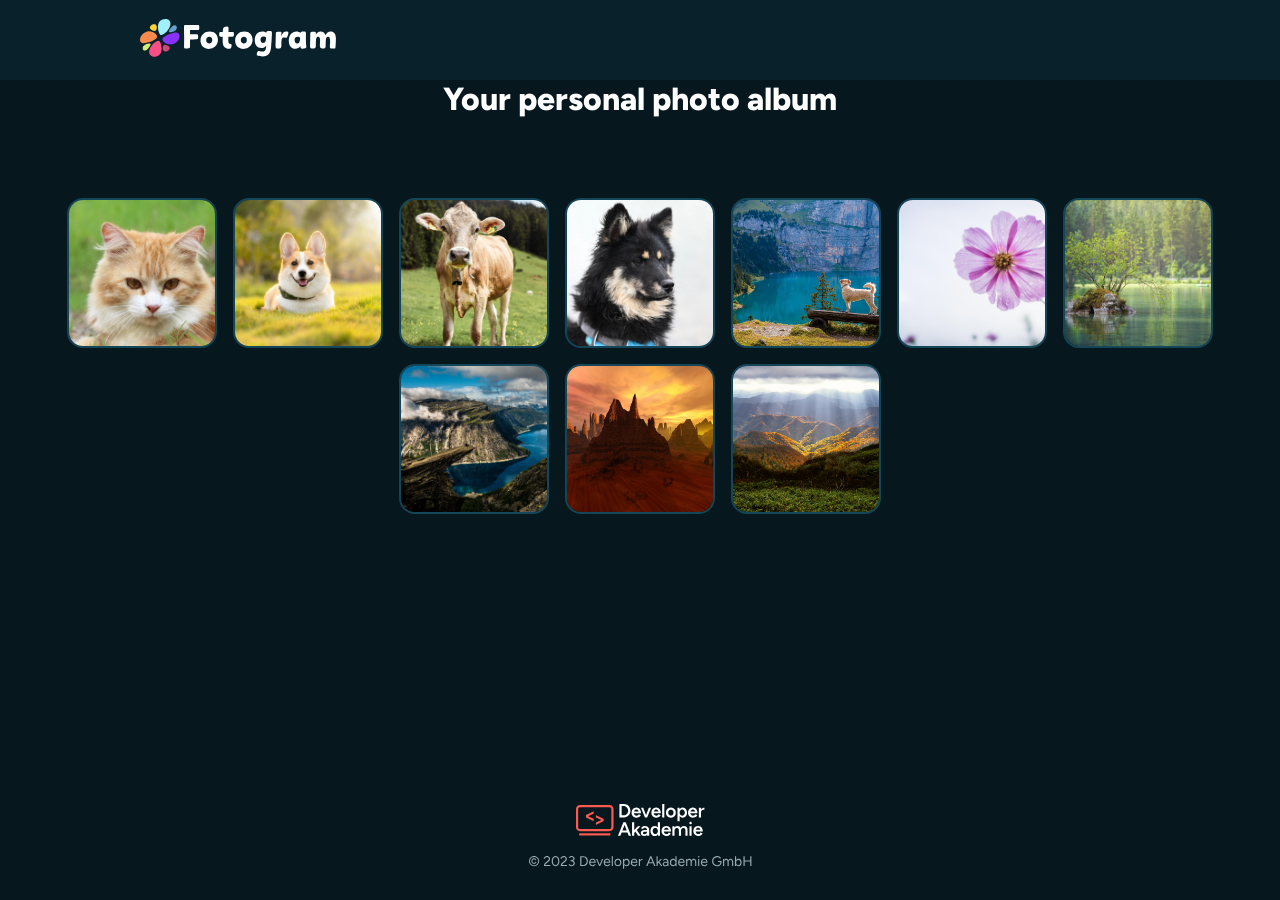
==== index.html @ b295c958 "finished Layout: size of img, content limit, header, footer, background-colors, font" ====
<!doctype html>
<html lang="de">
    <head>
        <meta charset="UTF-8" />
        <meta name="viewport" content="width=device-width, initial-scale=1.0" />
        <title>Fotogram</title>
        <link rel="stylesheet" href="./css/style.css" />
        <link rel="stylesheet" href="./css/fonts.css" />
    </head>
    <body>
        <header class="header-main">
            <section class="">
                <img class="header-main-icon" src="./assets/icon/icon.svg" alt="icon fotogram" />
                <img class="header-main-headline" src="./assets/icon/fotogram-header-title.svg" alt="" />
            </section>
        </header>
        <main>
            <h1>Your personal photo album</h1>
            <section class="main-foto-container">
                <img src="./assets/img/cat.jpg" alt="A cat looking into the camera" />
                <img src="./assets/img/corgi.jpg" alt="A corgi looking into the camera" />
                <img src="./assets/img/cow.jpg" alt="A cow looking into the camera" />
                <img src="./assets/img/dog.jpg" alt="A dog on white background" />
                <img src="./assets/img/dog_and_lake.jpg" alt="A dog looking into a lake" />
                <img src="./assets/img/flower.jpg" alt="A purple flower" />
                <img src="./assets/img/island_on_river.jpg" alt="A small Island on a quiet lake" />
                <img src="./assets/img/mountains_and_river.jpg" alt="A river floating through mountain landscape" />
                <img src="./assets/img/rocks_and_desert.jpg" alt="Rocks in a desert" />
                <img src="./assets/img/sunny_forest.jpg" alt="Sun shining over a forest" />
            </section>
        </main>
        <footer class="footer-main">
            <div class="footer-main-copyright-container">
                <div>
                    <img src="./assets/icon/da-icon.svg" alt="Icon Developer Akademie" />
                    <img src="./assets/icon/da-text.svg" alt="Developer Akademie" />
                </div>
                <img src="./assets/icon/da-copyright-text.svg" alt="Develper Akademie Copyright" />
            </div>
        </footer>
    </body>
</html>
---- css/style.css ----
* {
    margin: 0;
    box-sizing: border-box;
    font-family: "Figtree";
}

body {
    background-color: #06171e;
    display: flex;
    flex-direction: column;
    min-height: 100dvh;
}

/* Styling for the header */

.header-main {
    background-color: #09212a;
    display: flex;
    justify-content: start;
    align-items: center;
    width: 100%;
    height: 80px;
    padding: 20px 140px;
}

.header-main-icon {
    width: 40px;
    height: auto;
}
.header-main-headline {
    height: 32px;
}

/* Styling for the main-part */

main {
    color: white;
    display: flex;
    flex-direction: column;
    justify-content: center;
    align-items: center;
    gap: 80px;
}

.main-foto-container {
    display: flex;
    justify-content: center;
    gap: 16px;
    flex-wrap: wrap;
}

.main-foto-container img {
    border: solid 2px #124658;
    border-radius: 16px;
    width: 150px;
    height: 150px;
    object-fit: cover;
}

/* Styling for the footer */

.footer-main {
    display: flex;
    justify-content: center;
    align-items: center;
    height: 128px;
    background-image: url(./assets/icon/footer-background.svg);
    background-repeat: no-repeat;
    background-size: cover;
    margin-top: auto;
}

.footer-main-copyright-container {
    display: flex;
    flex-direction: column;
    align-items: center;
    gap: 16px;
}

/* Media Queries */

@media screen and (min-width: 1440px) {
    main {
        padding: 0px max(120px, calc((50% - 720px)));
    }
    .header-main {
        padding: 0px max(120px, calc((50% - 720px)));
    }
}
---- css/fonts.css ----
/* figtree-regular - latin */
@font-face {
    font-display: swap; /* Check https://developer.mozilla.org/en-US/docs/Web/CSS/@font-face/font-display for other options. */
    font-family: "Figtree";
    font-style: normal;
    font-weight: 400;
    src: url("../assets/fonts/figtree-v9-latin-regular.woff2") format("woff2"); /* Chrome 36+, Opera 23+, Firefox 39+, Safari 12+, iOS 10+ */
}
/* figtree-800 - latin */
@font-face {
    font-display: swap; /* Check https://developer.mozilla.org/en-US/docs/Web/CSS/@font-face/font-display for other options. */
    font-family: "Figtree";
    font-style: normal;
    font-weight: 800;
    src: url("../assets/fonts/figtree-v9-latin-800.woff2") format("woff2"); /* Chrome 36+, Opera 23+, Firefox 39+, Safari 12+, iOS 10+ */
}
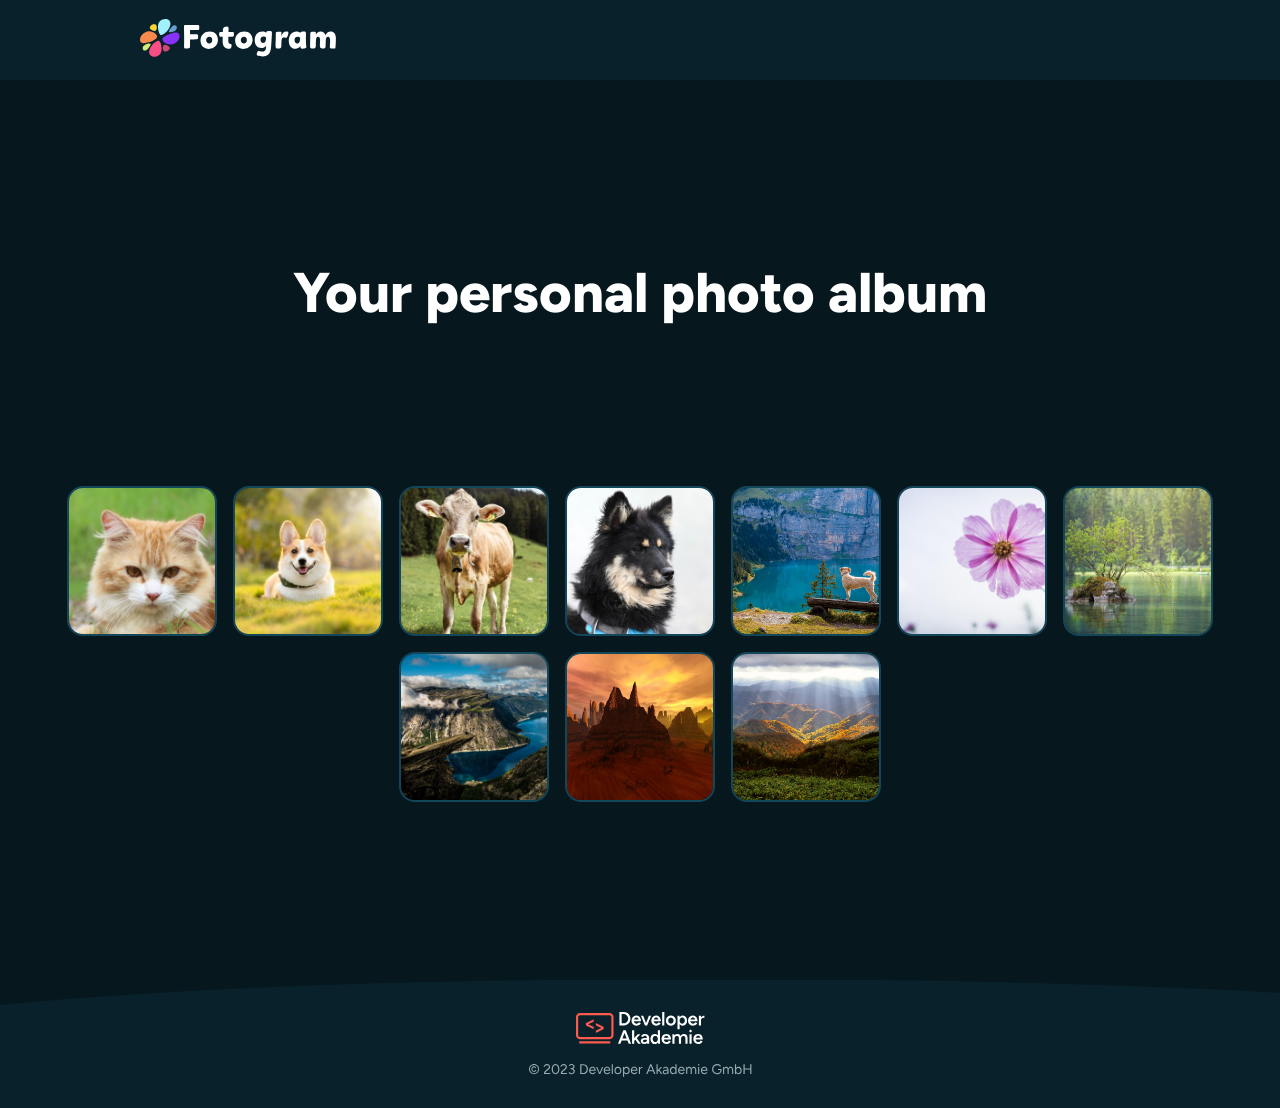
==== commit 72112ff0: "added: fotoalbum.js, playground.html, the script renders the images and the script renders the image" ====
--- a/index.html
+++ b/index.html
@@ -15,18 +15,20 @@
             </section>
         </header>
         <main>
-            <h1>Your personal photo album</h1>
             <section class="main-foto-container">
-                <img src="./assets/img/cat.jpg" alt="A cat looking into the camera" />
-                <img src="./assets/img/corgi.jpg" alt="A corgi looking into the camera" />
-                <img src="./assets/img/cow.jpg" alt="A cow looking into the camera" />
-                <img src="./assets/img/dog.jpg" alt="A dog on white background" />
-                <img src="./assets/img/dog_and_lake.jpg" alt="A dog looking into a lake" />
-                <img src="./assets/img/flower.jpg" alt="A purple flower" />
-                <img src="./assets/img/island_on_river.jpg" alt="A small Island on a quiet lake" />
-                <img src="./assets/img/mountains_and_river.jpg" alt="A river floating through mountain landscape" />
-                <img src="./assets/img/rocks_and_desert.jpg" alt="Rocks in a desert" />
-                <img src="./assets/img/sunny_forest.jpg" alt="Sun shining over a forest" />
+                <h1>Your personal photo album</h1>
+                <section class="main-foto-container-images">
+                    <img src="./assets/img/cat.jpg" alt="A cat looking into the camera" />
+                    <img src="./assets/img/corgi.jpg" alt="A corgi looking into the camera" />
+                    <img src="./assets/img/cow.jpg" alt="A cow looking into the camera" />
+                    <img src="./assets/img/dog.jpg" alt="A dog on white background" />
+                    <img src="./assets/img/dog_and_lake.jpg" alt="A dog looking into a lake" />
+                    <img src="./assets/img/flower.jpg" alt="A purple flower" />
+                    <img src="./assets/img/island_on_river.jpg" alt="A small Island on a quiet lake" />
+                    <img src="./assets/img/mountains_and_river.jpg" alt="A river floating through mountain landscape" />
+                    <img src="./assets/img/rocks_and_desert.jpg" alt="Rocks in a desert" />
+                    <img src="./assets/img/sunny_forest.jpg" alt="Sun shining over a forest" />
+                </section>
             </section>
         </main>
         <footer class="footer-main">
--- a/css/style.css
+++ b/css/style.css
@@ -8,7 +8,6 @@
     background-color: #06171e;
     display: flex;
     flex-direction: column;
-    min-height: 100dvh;
 }
 
 /* Styling for the header */
@@ -34,22 +33,31 @@
 /* Styling for the main-part */
 
 main {
+    display: flex;
     color: white;
-    display: flex;
-    flex-direction: column;
-    justify-content: center;
-    align-items: center;
-    gap: 80px;
+    min-height: 100dvh;
+}
+
+h1 {
+    text-align: center;
+    font-size: 56px;
 }
 
 .main-foto-container {
+    display: flex;
+    justify-content: center;
+    flex-direction: column;
+    gap: 160px;
+    flex-wrap: wrap;
+}
+.main-foto-container-images {
     display: flex;
     justify-content: center;
     gap: 16px;
     flex-wrap: wrap;
 }
 
-.main-foto-container img {
+.main-foto-container-images img {
     border: solid 2px #124658;
     border-radius: 16px;
     width: 150px;
@@ -64,7 +72,7 @@
     justify-content: center;
     align-items: center;
     height: 128px;
-    background-image: url(./assets/icon/footer-background.svg);
+    background-image: url(../assets/icon/footer-background.svg);
     background-repeat: no-repeat;
     background-size: cover;
     margin-top: auto;
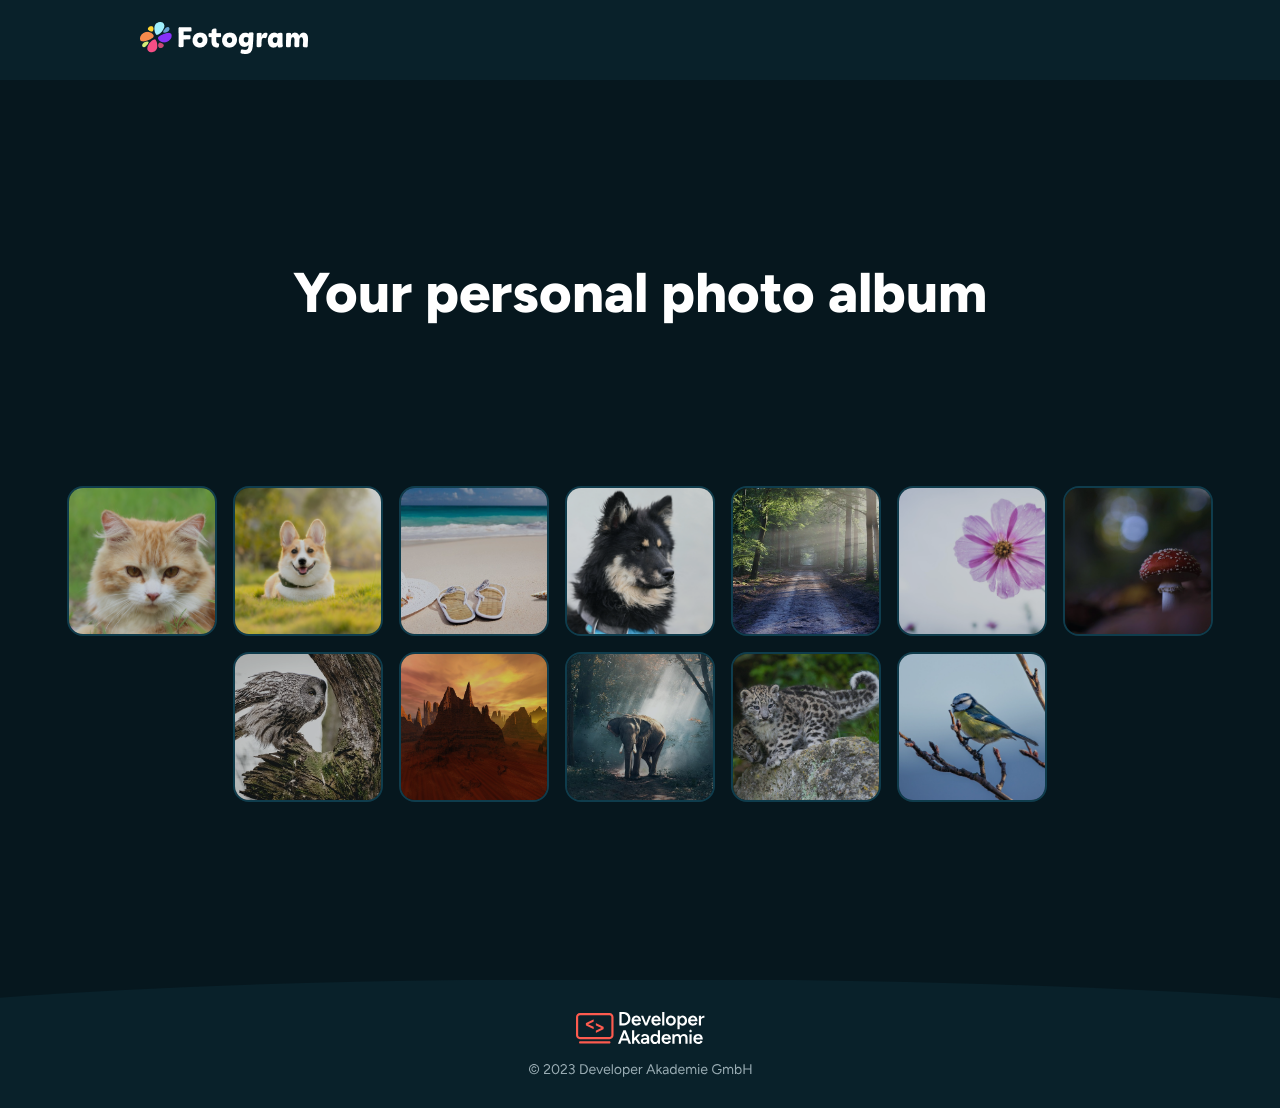
==== commit b73eae28: "added smaller images + switched playground to index" ====
--- a/index.html
+++ b/index.html
@@ -1,44 +1,48 @@
 <!doctype html>
-<html lang="de">
+<html lang="en">
     <head>
         <meta charset="UTF-8" />
         <meta name="viewport" content="width=device-width, initial-scale=1.0" />
         <title>Fotogram</title>
         <link rel="stylesheet" href="./css/style.css" />
         <link rel="stylesheet" href="./css/fonts.css" />
+        <link rel="icon" type="image/x-icon" href="./assets/icon/icon.svg" />
+        <script defer src="./scripts/fotoalbum.js"></script>
     </head>
-    <body>
+
+    <body onload="renderImages()">
+        <!-- main header -->
         <header class="header-main">
-            <section class="">
-                <img class="header-main-icon" src="./assets/icon/icon.svg" alt="icon fotogram" />
-                <img class="header-main-headline" src="./assets/icon/fotogram-header-title.svg" alt="" />
+            <section>
+                <img class="header-main-icon" src="./assets/icon/fotogram-icon.png" alt="icon and title fotogram" />
             </section>
         </header>
-        <main>
-            <section class="main-foto-container">
-                <h1>Your personal photo album</h1>
-                <section class="main-foto-container-images">
-                    <img src="./assets/img/cat.jpg" alt="A cat looking into the camera" />
-                    <img src="./assets/img/corgi.jpg" alt="A corgi looking into the camera" />
-                    <img src="./assets/img/cow.jpg" alt="A cow looking into the camera" />
-                    <img src="./assets/img/dog.jpg" alt="A dog on white background" />
-                    <img src="./assets/img/dog_and_lake.jpg" alt="A dog looking into a lake" />
-                    <img src="./assets/img/flower.jpg" alt="A purple flower" />
-                    <img src="./assets/img/island_on_river.jpg" alt="A small Island on a quiet lake" />
-                    <img src="./assets/img/mountains_and_river.jpg" alt="A river floating through mountain landscape" />
-                    <img src="./assets/img/rocks_and_desert.jpg" alt="Rocks in a desert" />
-                    <img src="./assets/img/sunny_forest.jpg" alt="Sun shining over a forest" />
-                </section>
-            </section>
+        <!-- main content -->
+        <main class="main-foto-container">
+            <h1>Your personal photo album</h1>
+
+            <div id="fotoContainer" class="main-foto-container-images"></div>
         </main>
+        <!-- main footer -->
         <footer class="footer-main">
-            <div class="footer-main-copyright-container">
-                <div>
+            <section class="footer-main-copyright-container">
+                <section>
                     <img src="./assets/icon/da-icon.svg" alt="Icon Developer Akademie" />
                     <img src="./assets/icon/da-text.svg" alt="Developer Akademie" />
-                </div>
+                </section>
                 <img src="./assets/icon/da-copyright-text.svg" alt="Develper Akademie Copyright" />
+            </section>
+        </footer>
+        <!-- dialog fotogram -->
+        <dialog class="dialog-fotogram" onclick="closeFotogram()" id="fotogramDialog">
+            <div class="dialog-fotogram-content" id="fotogramDialogContent" onclick="bubblingProtection(event)">
+                <header>
+                    <h2 class="dialog-title-mobile dialog-fotogram-title" id="fotogramTitle"></h2>
+                    <img tabindex="0" onclick="closeFotogram()" class="close-button" src="./assets/icon/close-icon.png" alt="close-button-icon" />
+                </header>
+                <section id="fotogramDialogImg"></section>
+                <footer class="dialog-fotogram-footer" id="fotogramDialogFooter"></footer>
             </div>
-        </footer>
+        </dialog>
     </body>
 </html>
--- a/css/style.css
+++ b/css/style.css
@@ -1,11 +1,22 @@
+/* global styling */
+:root {
+    --primary-color: #06171e;
+    --secondary-color: #09212a;
+    --border-color: #124658;
+    --border-color-hover: #6bc1e1;
+    --text-color: white;
+    --text-font: "Figtree";
+}
+
 * {
     margin: 0;
     box-sizing: border-box;
-    font-family: "Figtree";
+    font-family: var(--text-font);
 }
 
 body {
-    background-color: #06171e;
+    background-color: var(--primary-color);
+    color: var(--text-color);
     display: flex;
     flex-direction: column;
 }
@@ -13,7 +24,7 @@
 /* Styling for the header */
 
 .header-main {
-    background-color: #09212a;
+    background-color: var(--secondary-color);
     display: flex;
     justify-content: start;
     align-items: center;
@@ -23,24 +34,17 @@
 }
 
 .header-main-icon {
-    width: 40px;
-    height: auto;
-}
-.header-main-headline {
     height: 32px;
+    object-fit: cover;
 }
 
 /* Styling for the main-part */
-
-main {
-    display: flex;
-    color: white;
-    min-height: 100dvh;
-}
 
 h1 {
     text-align: center;
     font-size: 56px;
+    font-weight: 800;
+    padding-top: 56px;
 }
 
 .main-foto-container {
@@ -49,21 +53,121 @@
     flex-direction: column;
     gap: 160px;
     flex-wrap: wrap;
+    min-height: 100dvh;
 }
 .main-foto-container-images {
     display: flex;
     justify-content: center;
+    align-items: center;
     gap: 16px;
     flex-wrap: wrap;
+    padding-bottom: 56px;
 }
 
 .main-foto-container-images img {
-    border: solid 2px #124658;
+    border: solid 2px var(--border-color);
     border-radius: 16px;
+    opacity: 0.8;
     width: 150px;
     height: 150px;
     object-fit: cover;
 }
+.main-foto-container-images img:hover {
+    border: solid 2px var(--border-color-hover);
+    opacity: 1;
+    transition: all ease-out 100ms;
+    transform: scale(1.005);
+    cursor: pointer;
+}
+
+.center {
+    display: flex;
+    justify-content: center;
+    align-items: center;
+}
+
+/* Styling fot the dialog */
+
+.dialog-inner-img {
+    max-width: 560px;
+    min-width: 285px;
+    height: 370px;
+    object-fit: cover;
+}
+.dialog-fotogram:modal {
+    background-color: var(--secondary-color);
+    color: var(--text-color);
+    border: none;
+    border-radius: 40px;
+    font-size: 24px;
+    font-family: var(--text-font);
+    font-weight: 700;
+    padding: 0;
+    margin: auto;
+}
+
+.dialog-fotogram:modal header {
+    display: flex;
+    justify-content: space-between;
+    align-items: center;
+}
+.dialog-fotogram:modal header img {
+    width: 24px;
+    height: 24px;
+}
+
+.dialog-fotogram:modal header img:hover {
+    background-image: url(../assets/icon/close-icon-hover.png);
+    background-repeat: no-repeat;
+    background-size: 24px;
+    cursor: pointer;
+}
+
+.dialog-fotogram:modal header img:active {
+    background-image: url(../assets/icon/close-icon-while-pressing.png);
+    background-repeat: no-repeat;
+}
+
+.dialog-fotogram:modal footer {
+    display: flex;
+    justify-content: center;
+    align-items: center;
+    gap: 40px;
+}
+
+.dialog-fotogram-content {
+    display: flex;
+    flex-direction: column;
+    justify-content: center;
+    align-items: left;
+    gap: 48px;
+    border-radius: 40px;
+    width: 100%;
+    height: 100%;
+    padding: 56px 64px;
+}
+
+.dialog-fotogram-title {
+    font-size: 24px;
+}
+
+.dialog-fotogram-footer {
+    font-size: 16px;
+}
+
+.dialog-footer-button {
+    width: 60px;
+    height: 60px;
+}
+
+.dialog-footer-button:hover {
+    background-image: url(../assets/icon/next-icon-hover.png);
+    cursor: pointer;
+}
+
+.mirrored {
+    transform: scaleX(-1);
+}
 
 /* Styling for the footer */
 
@@ -71,10 +175,13 @@
     display: flex;
     justify-content: center;
     align-items: center;
+
+    width: 100%;
     height: 128px;
     background-image: url(../assets/icon/footer-background.svg);
     background-repeat: no-repeat;
     background-size: cover;
+    background-position: center top;
     margin-top: auto;
 }
 
@@ -95,3 +202,47 @@
         padding: 0px max(120px, calc((50% - 720px)));
     }
 }
+
+@media screen and (max-width: 1279px) {
+    .footer-main {
+        background-image: url(../assets/icon/footer-background-mobile.svg);
+    }
+}
+
+@media screen and (max-width: 768px) {
+    .dialog-fotogram-content {
+        max-width: 400px;
+        padding: 32px 16px;
+        gap: 24px;
+    }
+
+    .dialog-fotogram:modal header {
+        display: flex;
+        justify-content: space-between;
+        align-items: flex-end;
+        flex-direction: column-reverse;
+        gap: 8px;
+    }
+
+    .dialog-title-mobile {
+        align-self: start;
+    }
+
+    .dialog-inner-img {
+        width: 100%;
+    }
+}
+
+@media screen and (max-width: 480px) {
+    .header-main {
+        justify-content: center;
+    }
+
+    .dialog-fotogram-footer {
+        white-space: nowrap;
+    }
+    .dialog-fotogram-content {
+        padding: 32px 16px;
+        gap: 24px;
+    }
+}
--- a/css/fonts.css
+++ b/css/fonts.css
@@ -1,10 +1,18 @@
-/* figtree-regular - latin */
+/* figtree-500 - latin */
 @font-face {
     font-display: swap; /* Check https://developer.mozilla.org/en-US/docs/Web/CSS/@font-face/font-display for other options. */
     font-family: "Figtree";
     font-style: normal;
-    font-weight: 400;
-    src: url("../assets/fonts/figtree-v9-latin-regular.woff2") format("woff2"); /* Chrome 36+, Opera 23+, Firefox 39+, Safari 12+, iOS 10+ */
+    font-weight: 500;
+    src: url("../assets/fonts/figtree-v9-latin-500.woff2") format("woff2"); /* Chrome 36+, Opera 23+, Firefox 39+, Safari 12+, iOS 10+ */
+}
+/* figtree-700 - latin */
+@font-face {
+    font-display: swap; /* Check https://developer.mozilla.org/en-US/docs/Web/CSS/@font-face/font-display for other options. */
+    font-family: "Figtree";
+    font-style: normal;
+    font-weight: 700;
+    src: url("../assets/fonts/figtree-v9-latin-700.woff2") format("woff2"); /* Chrome 36+, Opera 23+, Firefox 39+, Safari 12+, iOS 10+ */
 }
 /* figtree-800 - latin */
 @font-face {
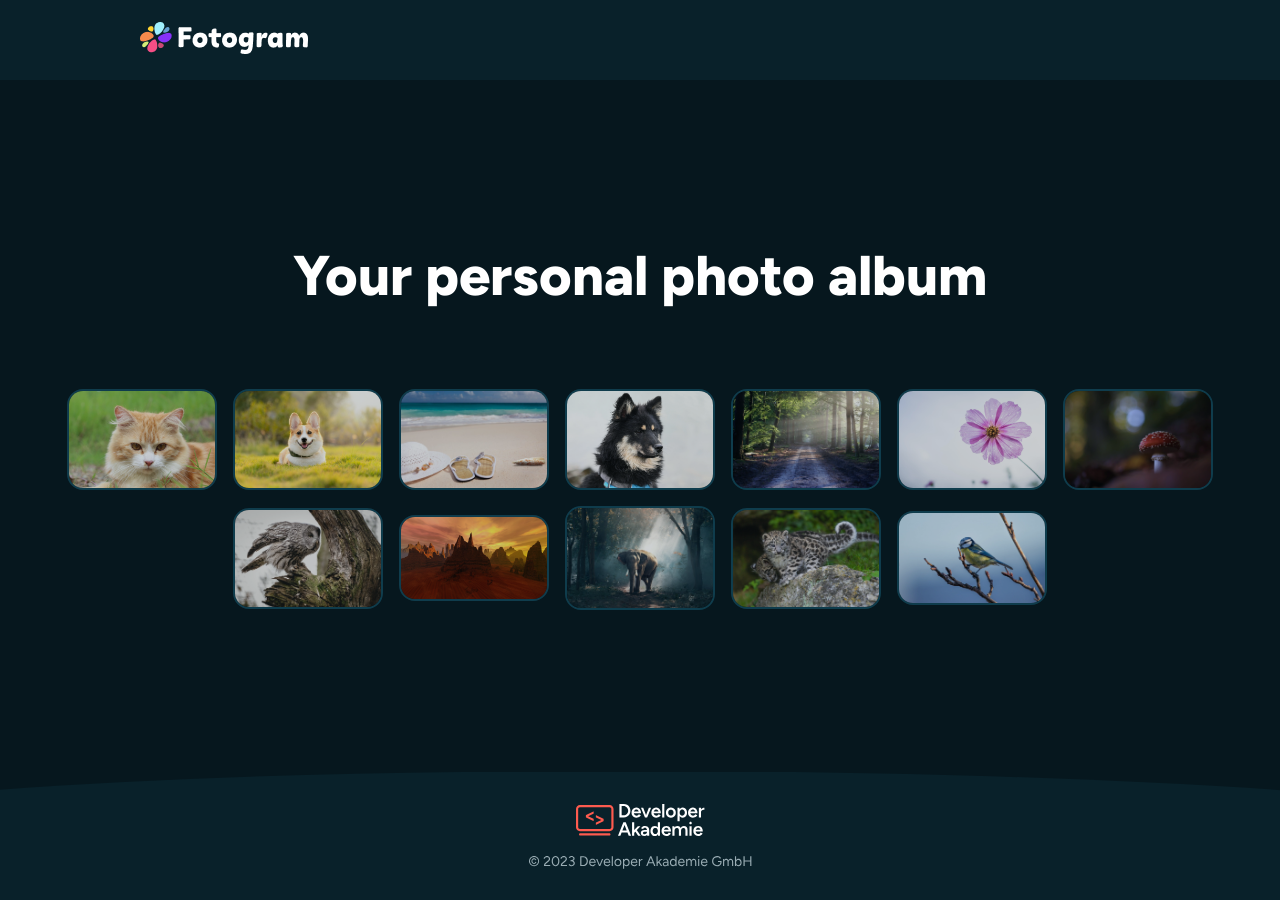
==== commit efdd4e75: "after feedback 1: github-repo now public, no unnecessary scrollbar by default, added functions in fo" ====
--- a/index.html
+++ b/index.html
@@ -38,7 +38,14 @@
             <div class="dialog-fotogram-content" id="fotogramDialogContent" onclick="bubblingProtection(event)">
                 <header>
                     <h2 class="dialog-title-mobile dialog-fotogram-title" id="fotogramTitle"></h2>
-                    <img tabindex="0" onclick="closeFotogram()" class="close-button" src="./assets/icon/close-icon.png" alt="close-button-icon" />
+                    <img
+                        tabindex="0"
+                        onkeydown="closeFotogramOnKeyDown()"
+                        onclick="closeFotogram()"
+                        class="close-button"
+                        src="./assets/icon/close-icon.png"
+                        alt="close-button-icon"
+                    />
                 </header>
                 <section id="fotogramDialogImg"></section>
                 <footer class="dialog-fotogram-footer" id="fotogramDialogFooter"></footer>
--- a/css/style.css
+++ b/css/style.css
@@ -17,8 +17,6 @@
 body {
     background-color: var(--primary-color);
     color: var(--text-color);
-    display: flex;
-    flex-direction: column;
 }
 
 /* Styling for the header */
@@ -44,17 +42,18 @@
     text-align: center;
     font-size: 56px;
     font-weight: 800;
-    padding-top: 56px;
+    margin-top: 56px;
 }
 
 .main-foto-container {
     display: flex;
     justify-content: center;
     flex-direction: column;
-    gap: 160px;
+    gap: 80px;
     flex-wrap: wrap;
-    min-height: 100dvh;
-}
+    min-height: calc(100vh - 208px);
+}
+
 .main-foto-container-images {
     display: flex;
     justify-content: center;
@@ -62,14 +61,15 @@
     gap: 16px;
     flex-wrap: wrap;
     padding-bottom: 56px;
+    margin: 0px 40px;
 }
 
 .main-foto-container-images img {
     border: solid 2px var(--border-color);
     border-radius: 16px;
     opacity: 0.8;
-    width: 150px;
-    height: 150px;
+    max-width: 150px;
+    max-height: 150px;
     object-fit: cover;
 }
 .main-foto-container-images img:hover {
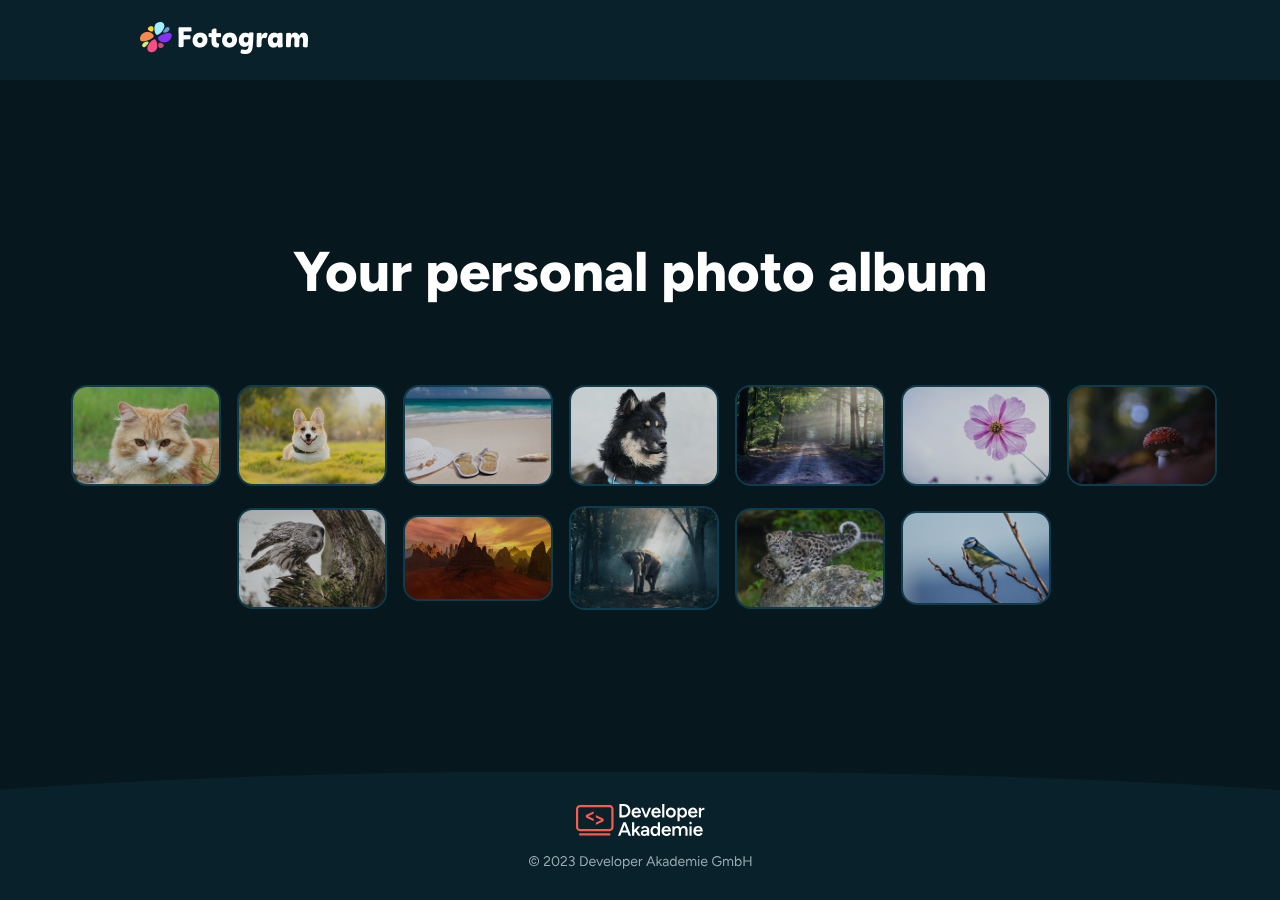
==== commit 5e073f3a: "reworked renderImagesTemplate(index) in fotoalbum.js: img's nested into buttons, nested into list-it" ====
--- a/index.html
+++ b/index.html
@@ -21,7 +21,7 @@
         <main class="main-foto-container">
             <h1>Your personal photo album</h1>
 
-            <div id="fotoContainer" class="main-foto-container-images"></div>
+            <ul id="fotoContainer" class="main-foto-container-images"></ul>
         </main>
         <!-- main footer -->
         <footer class="footer-main">
--- a/css/style.css
+++ b/css/style.css
@@ -19,6 +19,10 @@
     color: var(--text-color);
 }
 
+body:has(.dialog-fotogram[open]) {
+    overflow: hidden;
+}
+
 /* Styling for the header */
 
 .header-main {
@@ -45,6 +49,21 @@
     margin-top: 56px;
 }
 
+.main-button {
+    border-radius: 16px;
+    border: none;
+    padding: 0px;
+    background-color: #06171e;
+}
+
+.main-button img {
+    display: block;
+}
+
+.main-list-item {
+    list-style-type: none;
+}
+
 .main-foto-container {
     display: flex;
     justify-content: center;
@@ -60,8 +79,7 @@
     align-items: center;
     gap: 16px;
     flex-wrap: wrap;
-    padding-bottom: 56px;
-    margin: 0px 40px;
+    padding: 0px 32px 56px 40px;
 }
 
 .main-foto-container-images img {
@@ -144,7 +162,7 @@
     border-radius: 40px;
     width: 100%;
     height: 100%;
-    padding: 56px 64px;
+    padding: 20px 64px;
 }
 
 .dialog-fotogram-title {
@@ -210,6 +228,15 @@
 }
 
 @media screen and (max-width: 768px) {
+    h1 {
+        font-size: 48px;
+        padding: 0px 8px;
+    }
+
+    .main-foto-container {
+        gap: 40px;
+    }
+
     .dialog-fotogram-content {
         max-width: 400px;
         padding: 32px 16px;
@@ -233,6 +260,17 @@
     }
 }
 
+@media screen and (max-width: 650px) {
+    h1 {
+        font-size: 40px;
+    }
+}
+@media screen and (max-width: 530px) {
+    h1 {
+        font-size: 32px;
+    }
+}
+
 @media screen and (max-width: 480px) {
     .header-main {
         justify-content: center;
@@ -246,3 +284,14 @@
         gap: 24px;
     }
 }
+
+@media screen and (max-width: 430px) {
+    h1 {
+        font-size: 24px;
+    }
+
+    .main-foto-container-images img {
+        max-width: 250px;
+        max-height: 250px;
+    }
+}
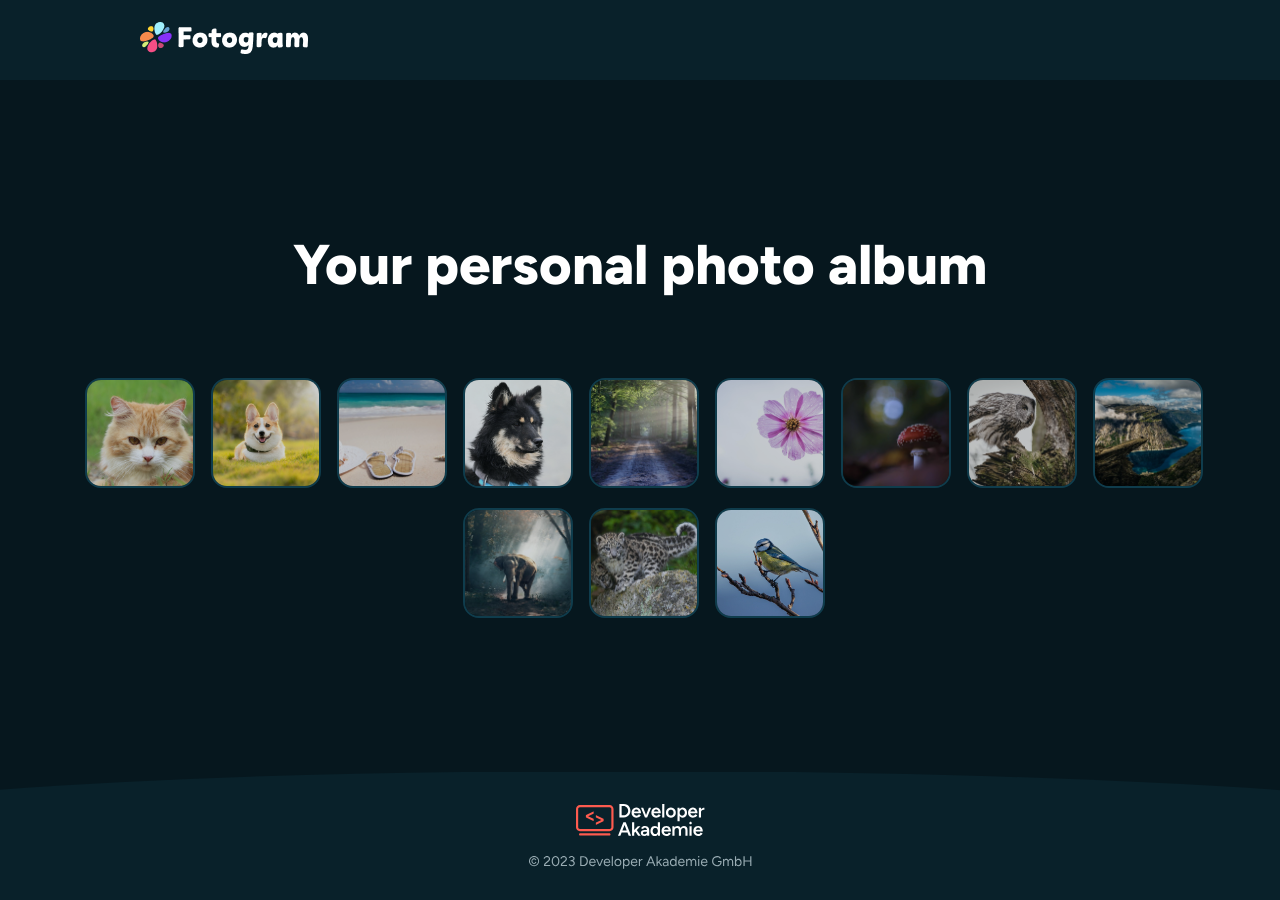
==== commit 8c4de82f: "index.html: removed: comments + style.css reworked: comments + new width images + less padding and g" ====
--- a/index.html
+++ b/index.html
@@ -11,19 +11,16 @@
     </head>
 
     <body onload="renderImages()">
-        <!-- main header -->
         <header class="header-main">
             <section>
                 <img class="header-main-icon" src="./assets/icon/fotogram-icon.png" alt="icon and title fotogram" />
             </section>
         </header>
-        <!-- main content -->
         <main class="main-foto-container">
             <h1>Your personal photo album</h1>
 
             <ul id="fotoContainer" class="main-foto-container-images"></ul>
         </main>
-        <!-- main footer -->
         <footer class="footer-main">
             <section class="footer-main-copyright-container">
                 <section>
@@ -33,19 +30,13 @@
                 <img src="./assets/icon/da-copyright-text.svg" alt="Develper Akademie Copyright" />
             </section>
         </footer>
-        <!-- dialog fotogram -->
         <dialog class="dialog-fotogram" onclick="closeFotogram()" id="fotogramDialog">
             <div class="dialog-fotogram-content" id="fotogramDialogContent" onclick="bubblingProtection(event)">
                 <header>
                     <h2 class="dialog-title-mobile dialog-fotogram-title" id="fotogramTitle"></h2>
-                    <img
-                        tabindex="0"
-                        onkeydown="closeFotogramOnKeyDown()"
-                        onclick="closeFotogram()"
-                        class="close-button"
-                        src="./assets/icon/close-icon.png"
-                        alt="close-button-icon"
-                    />
+                    <button onclick="closeFotogram()" class="dialog-close-button">
+                        <img src="./assets/icon/close-icon.png" alt="close-button-icon" />
+                    </button>
                 </header>
                 <section id="fotogramDialogImg"></section>
                 <footer class="dialog-fotogram-footer" id="fotogramDialogFooter"></footer>
--- a/css/style.css
+++ b/css/style.css
@@ -1,4 +1,4 @@
-/* global styling */
+/* #region global styling */
 :root {
     --primary-color: #06171e;
     --secondary-color: #09212a;
@@ -15,6 +15,7 @@
 }
 
 body {
+    height: 100vh;
     background-color: var(--primary-color);
     color: var(--text-color);
 }
@@ -22,9 +23,9 @@
 body:has(.dialog-fotogram[open]) {
     overflow: hidden;
 }
-
-/* Styling for the header */
-
+/* #endregion */
+
+/* #region Styling for the header */
 .header-main {
     background-color: var(--secondary-color);
     display: flex;
@@ -39,9 +40,8 @@
     height: 32px;
     object-fit: cover;
 }
-
-/* Styling for the main-part */
-
+/* #endregion */
+/* #region Styling for the main-part */
 h1 {
     text-align: center;
     font-size: 56px;
@@ -58,6 +58,7 @@
 
 .main-button img {
     display: block;
+    aspect-ratio: 1/1;
 }
 
 .main-list-item {
@@ -86,8 +87,8 @@
     border: solid 2px var(--border-color);
     border-radius: 16px;
     opacity: 0.8;
-    max-width: 150px;
-    max-height: 150px;
+    width: 100%;
+    max-width: 110px;
     object-fit: cover;
 }
 .main-foto-container-images img:hover {
@@ -104,13 +105,23 @@
     align-items: center;
 }
 
-/* Styling fot the dialog */
-
+/* #endregion */
+
+/* #region Styling fot the dialog */
 .dialog-inner-img {
-    max-width: 560px;
-    min-width: 285px;
-    height: 370px;
+    width: 100%;
+    max-width: 500px;
     object-fit: cover;
+}
+
+.dialog-close-button {
+    background-color: var(--secondary-color);
+    border-radius: 50%;
+    border: none;
+    padding: 0px;
+}
+.dialog-close-button img {
+    display: block;
 }
 .dialog-fotogram:modal {
     background-color: var(--secondary-color);
@@ -158,11 +169,11 @@
     flex-direction: column;
     justify-content: center;
     align-items: left;
-    gap: 48px;
+    gap: 32px;
     border-radius: 40px;
     width: 100%;
     height: 100%;
-    padding: 20px 64px;
+    padding: 20px 32px;
 }
 
 .dialog-fotogram-title {
@@ -174,6 +185,11 @@
 }
 
 .dialog-footer-button {
+    border-radius: 50%;
+    border: none;
+    padding: 0px;
+    background-image: url(../assets/icon/next-icon.png);
+    background-color: var(--primary-color);
     width: 60px;
     height: 60px;
 }
@@ -182,13 +198,16 @@
     background-image: url(../assets/icon/next-icon-hover.png);
     cursor: pointer;
 }
+.dialog-footer-button img {
+    display: block;
+}
 
 .mirrored {
     transform: scaleX(-1);
 }
-
-/* Styling for the footer */
-
+/* #endregion */
+
+/* #region Styling for the footer */
 .footer-main {
     display: flex;
     justify-content: center;
@@ -209,9 +228,9 @@
     align-items: center;
     gap: 16px;
 }
-
-/* Media Queries */
-
+/* #endregion */
+
+/* #region Media Queries */
 @media screen and (min-width: 1440px) {
     main {
         padding: 0px max(120px, calc((50% - 720px)));
@@ -239,7 +258,7 @@
 
     .dialog-fotogram-content {
         max-width: 400px;
-        padding: 32px 16px;
+        padding: 24px;
         gap: 24px;
     }
 
@@ -254,10 +273,6 @@
     .dialog-title-mobile {
         align-self: start;
     }
-
-    .dialog-inner-img {
-        width: 100%;
-    }
 }
 
 @media screen and (max-width: 650px) {
@@ -280,8 +295,12 @@
         white-space: nowrap;
     }
     .dialog-fotogram-content {
-        padding: 32px 16px;
         gap: 24px;
+    }
+    .dialog-inner-img {
+        width: 100%;
+        aspect-ratio: 1/1.125;
+        max-width: 250px;
     }
 }
 
@@ -295,3 +314,22 @@
         max-height: 250px;
     }
 }
+
+@media screen and (max-height: 600px) {
+    body {
+        margin: 0;
+        box-sizing: border-box;
+        height: 100dvh;
+    }
+
+    h1 {
+        font-size: 32px;
+    }
+
+    .main-foto-container-images img {
+        max-width: 60px;
+        max-height: 60px;
+    }
+}
+
+/* #endregion */
